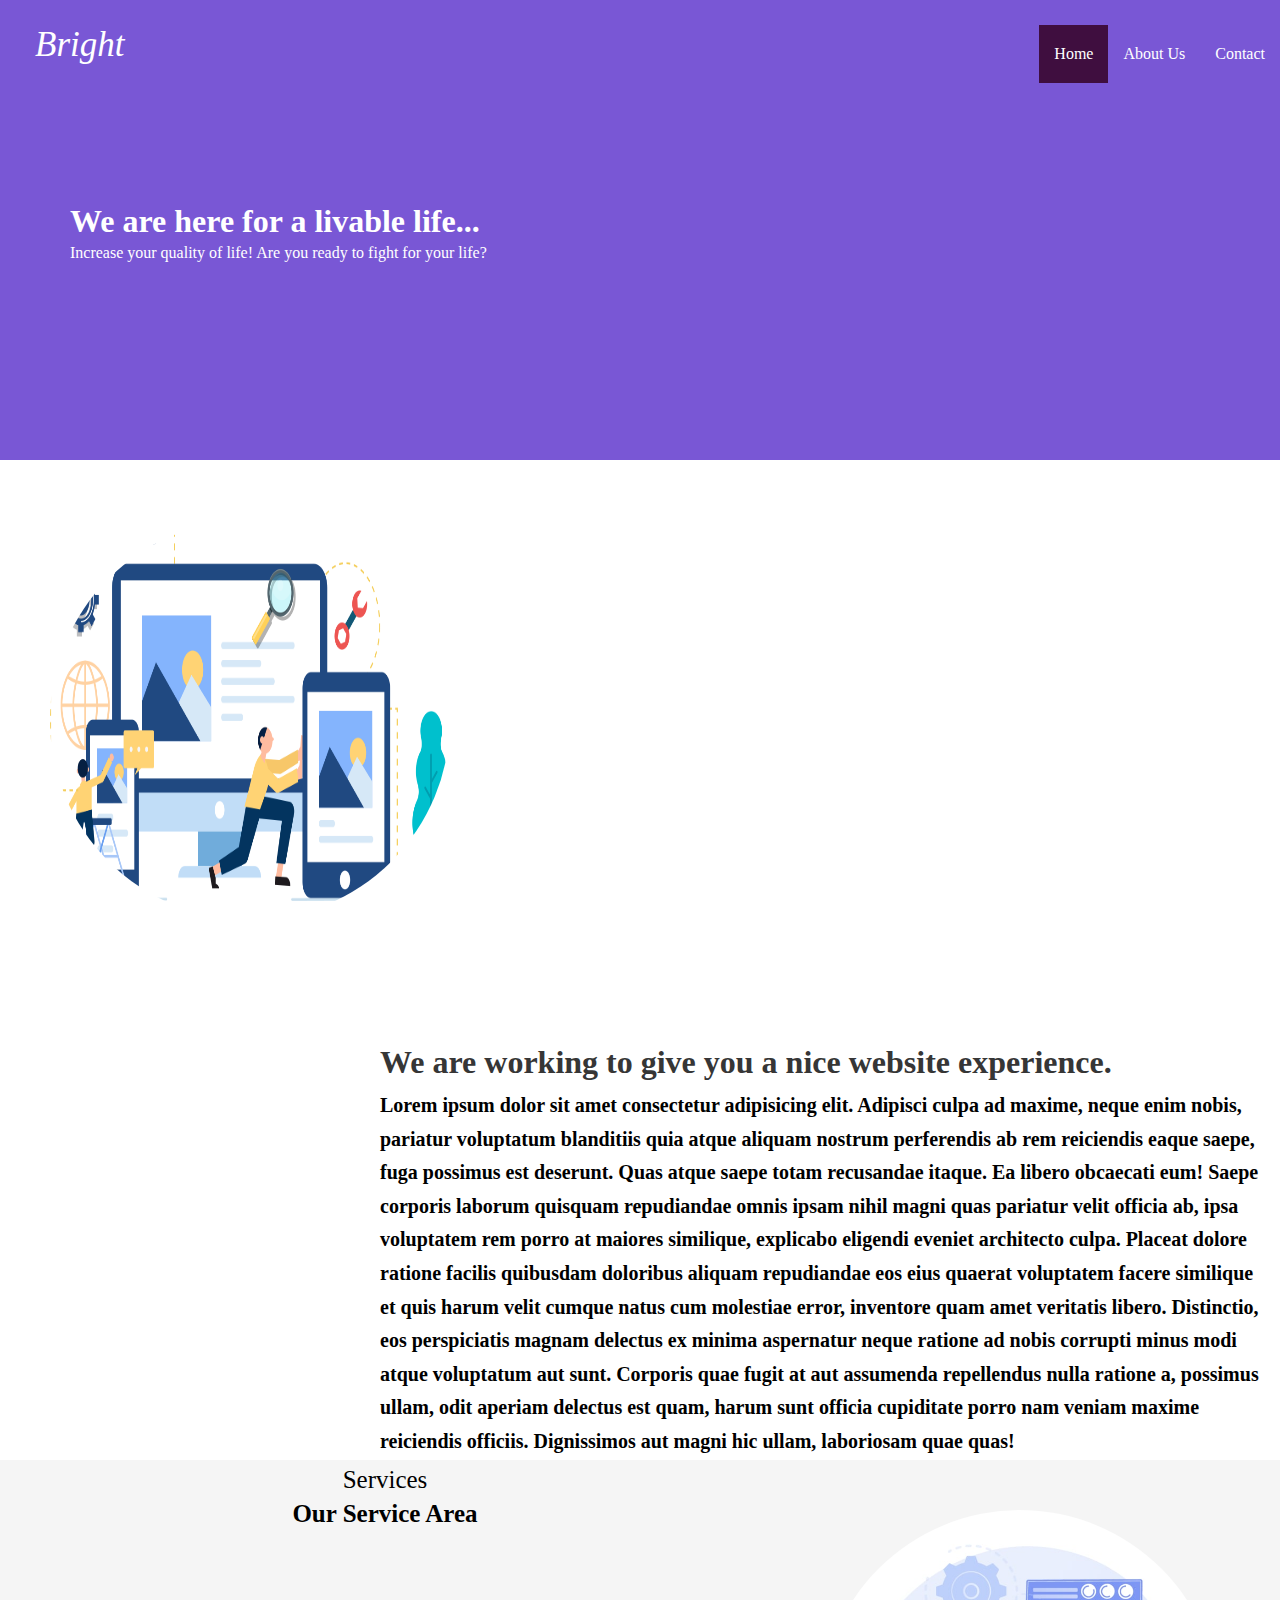
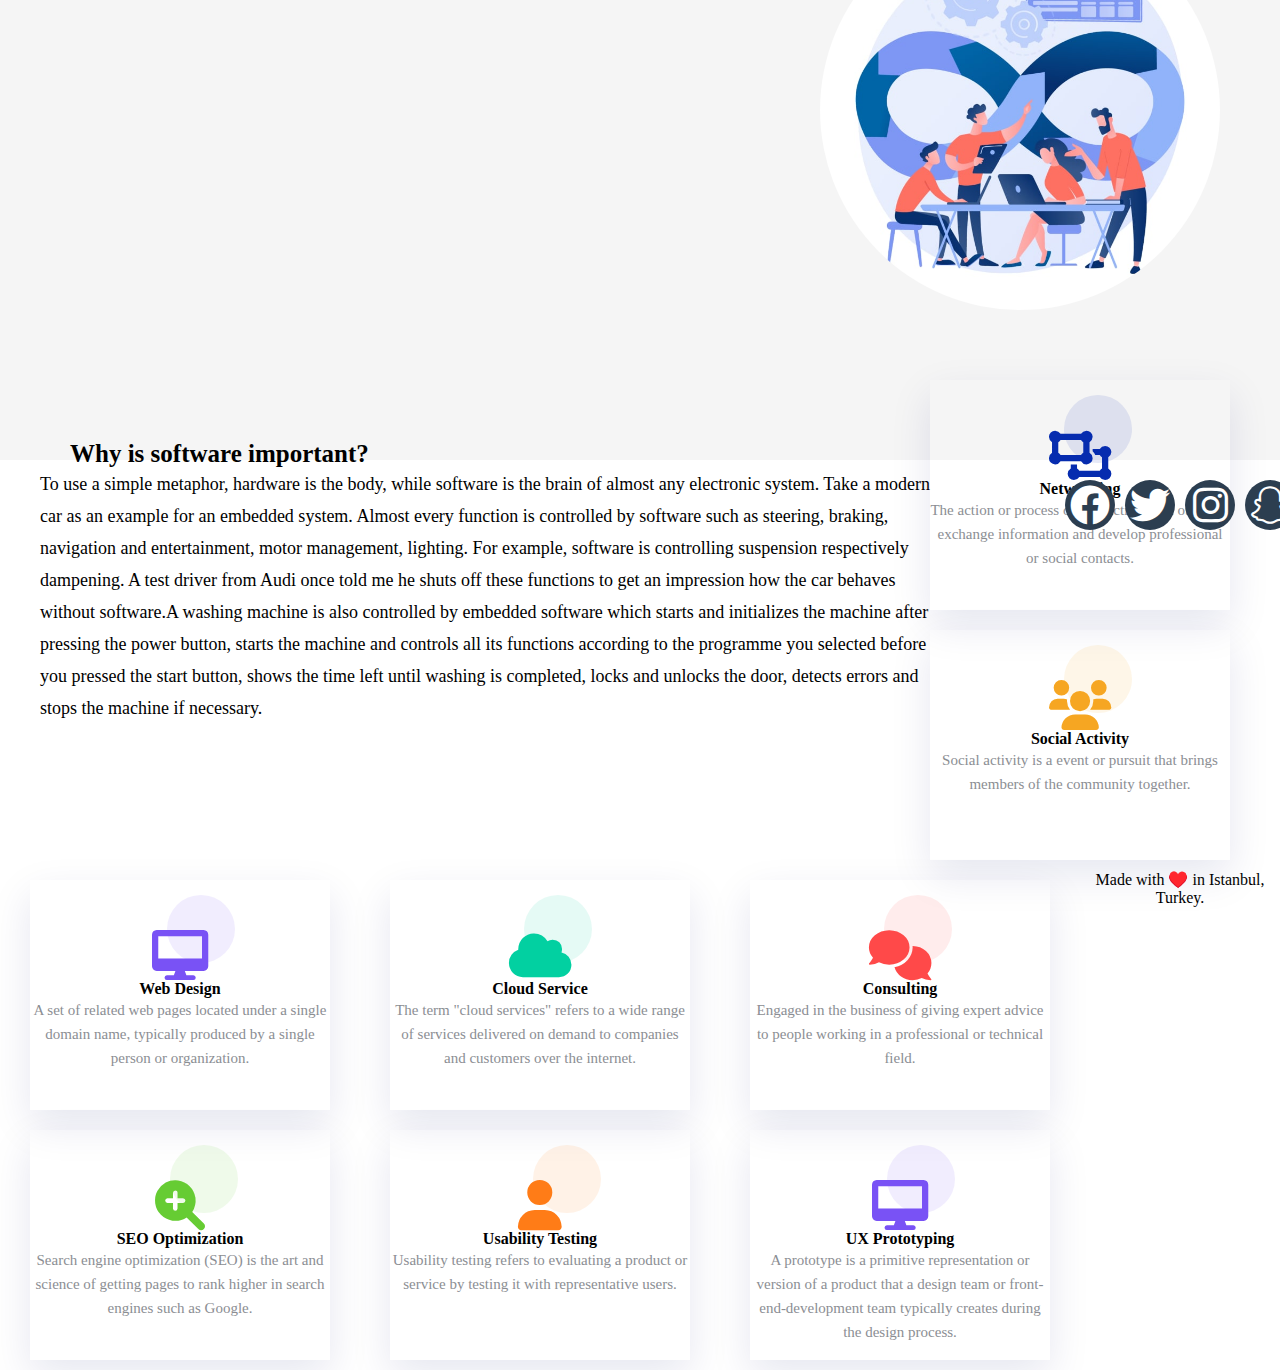
==== index.html @ ad3b872c "first commit" ====
<html>

<head>
    <title>Bright | Home</title>
    <link rel="stylesheet" href="style.css">
    <link rel="stylesheet" href="https://cdnjs.cloudflare.com/ajax/libs/font-awesome/6.0.0-beta3/css/all.min.css">
    <link rel="icon" href="images.html/weblogo.jpeg">
</head>

<body>
    <div class="wrapper">
        <nav>
            <ul class="mainmenu">

                <li><a href="contact.html">Contact</a></li>
                <!--<li><a href="career.html">Career</a></li>-->
                <li><a href="about.html">About Us</a></li>
                <li><a href="index.html" class="active">Home</a></li>
                <div class="baslık">
                    <i><a href="index.html">Bright</a></i>
                </div>
            </ul>
        </nav>
        <div class="container">
            <h1>We are here for a livable life...</h1>
            <p>Increase your quality of life! Are you ready to fight for your life?</p>
        </div>
    </div>

    <div class="text">
        <img src="images.html/Logo1.png" alt="">

        <div class="section">
            <h1>We are working to give you a nice website experience.</h1>
            <h2>Lorem ipsum dolor sit amet consectetur adipisicing elit. Adipisci culpa ad maxime, neque enim nobis, pariatur voluptatum blanditiis quia atque aliquam nostrum perferendis ab rem reiciendis eaque saepe, fuga possimus est deserunt. Quas atque saepe totam recusandae itaque. Ea libero obcaecati eum! Saepe corporis laborum quisquam repudiandae omnis ipsam nihil magni quas pariatur velit officia ab, ipsa voluptatem rem porro at maiores similique, explicabo eligendi eveniet architecto culpa. Placeat dolore ratione facilis quibusdam doloribus aliquam repudiandae eos eius quaerat voluptatem facere similique et quis harum velit cumque natus cum molestiae error, inventore quam amet veritatis libero. Distinctio, eos perspiciatis magnam delectus ex minima aspernatur neque ratione ad nobis corrupti minus modi atque voluptatum aut sunt. Corporis quae fugit at aut assumenda repellendus nulla ratione a, possimus ullam, odit aperiam delectus est quam, harum sunt officia cupiditate porro nam veniam maxime reiciendis officiis. Dignissimos aut magni hic ullam, laboriosam quae quas!</h2>
        </div>
    </div>
    <div class="text-text">
        <img src="images.html/logo2.jpg" alt="">

        <div class="section-">
            <h1>Why is software important?</h1>
            <div class="total">
                <p>To use a simple metaphor, hardware is the body, while software is the brain of almost any electronic system.
Take a modern car as an example for an embedded system. Almost every function is controlled by software such as steering, braking, navigation and entertainment, motor management, lighting. For example, software is controlling suspension respectively dampening. A test driver from Audi once told me he shuts off these functions to get an impression how the car behaves without software.A washing machine is also controlled by embedded software which starts and initializes the machine after pressing the power button, starts the machine and controls all its functions according to the programme you selected before you pressed the start button, shows the time left until washing is completed, locks and unlocks the door, detects errors and stops the machine if necessary.</p>
            </div>

        </div>
    </div>
    <div class="footer-header">
        <div class="row">
            <div class="col-lg-12 text-center">
                <p class="subtitle">Services</p>
                <h2 class="section-title">Our Service Area</h2>
            </div>
            <div class="col-lg-3 col-sm-6 mb-4">
                <div class="card border-0 shadow rounded-xs pt-5">
                    <div class="card-body"> <i
                            class="fa fa-object-ungroup icon-lg icon-primary icon-bg-primary icon-bg-circle mb-3"></i>
                        <h4 class="mt-4 mb-3">Networking</h4>
                        <p>The action or process of interacting with others to exchange information and develop professional or social contacts.</p>
                    </div>
                </div>
            </div>
            <div class="col-lg-3 col-sm-6 mb-4">
                <div class="card border-0 shadow rounded-xs pt-5">
                    <div class="card-body"> <i
                            class="fa fa-users icon-lg icon-yellow icon-bg-yellow icon-bg-circle mb-3"></i>
                        <h4 class="mt-4 mb-3">Social Activity</h4>
                        <p>Social activity is a event or pursuit that brings members of the community together.</p>
                    </div>
                </div>
            </div>
            <div class="col-lg-3 col-sm-6 mb-4">
                <div class="card border-0 shadow rounded-xs pt-5">
                    <div class="card-body"> <i
                            class="fa fa-desktop icon-lg icon-purple icon-bg-purple icon-bg-circle mb-3"></i>
                        <h4 class="mt-4 mb-3">Web Design</h4>
                        <p>A set of related web pages located under a single domain name, typically produced by a single person or organization.</p>
                    </div>
                </div>
            </div>
            <div class="col-lg-3 col-sm-6 mb-4">
                <div class="card border-0 shadow rounded-xs pt-5">
                    <div class="card-body"> <i
                            class="fa fa-cloud icon-lg icon-cyan icon-bg-cyan icon-bg-circle mb-3"></i>
                        <h4 class="mt-4 mb-3">Cloud Service</h4>
                        <p>The term "cloud services" refers to a wide range of services delivered on demand to companies and customers over the internet.</p>
                    </div>
                </div>
            </div>
            <div class="col-lg-3 col-sm-6 mb-4">
                <div class="card border-0 shadow rounded-xs pt-5">
                    <div class="card-body"> <i
                            class="fa fa-comments icon-lg icon-red icon-bg-red icon-bg-circle mb-3"></i>
                        <h4 class="mt-4 mb-3">Consulting</h4>
                        <p>Engaged in the business of giving expert advice to people working in a professional or technical field.</p>
                    </div>
                </div>
            </div>
            <div class="col-lg-3 col-sm-6 mb-4">
                <div class="card border-0 shadow rounded-xs pt-5">
                    <div class="card-body"> <i
                            class="fa fa-search-plus icon-lg icon-green icon-bg-green icon-bg-circle mb-3"></i>
                        <h4 class="mt-4 mb-3">SEO Optimization</h4>
                        <p>Search engine optimization (SEO) is the art and science of getting pages to rank higher in search engines such as Google.</p>
                    </div>
                </div>
            </div>
            <div class="col-lg-3 col-sm-6 mb-4">
                <div class="card border-0 shadow rounded-xs pt-5">
                    <div class="card-body"> <i
                            class="fa fa-user icon-lg icon-orange icon-bg-orange icon-bg-circle mb-3"></i>
                        <h4 class="mt-4 mb-3">Usability Testing</h4>
                        <p>Usability testing refers to evaluating a product or service by testing it with representative users. </p>
                    </div>
                </div>
            </div>
            <div class="col-lg-3 col-sm-6 mb-4">
                <div class="card border-0 shadow rounded-xs pt-5">
                    <div class="card-body"> <i
                            class="fa fa-desktop icon-lg icon-purple icon-bg-purple icon-bg-circle mb-3"></i>
                        <h4 class="mt-4 mb-3">UX Prototyping</h4>
                        <p>A prototype is a primitive representation or version of a product that a design team or front-end-development team typically creates during the design process.</p>
                    </div>
                </div>
            </div>
           
        </div>
    </div>

    


    <div class="content-block social-media">
        <div class="social-inner">
            <div class="social facebook">
                <a href="#"><i class="fab fa-facebook"></i></a>
            </div>
            <div class="social twitter">
                <a href="#"><i class="fab fa-twitter"></i></a>
            </div>
            <div class="social instagram">
                <a href="https://instagram.com/dyt.beyzayetkin?utm_medium=copy_link"><i
                        class="fab fa-instagram"></i></a>
            </div>
            <div class="social snapchat">
                <a href="#"><i class="fab fa-snapchat"></i></a>
            </div>
            <div class="social github">
                <a href="#"><i class="fab fa-github"></i></a>
            </div>
            <div class="social linkedin">
                <a href="#"><i class="fab fa-linkedin"></i></a>
            </div>
            <div class="social skype">
                <a href="#"><i class="fab fa-skype"></i></a>
            </div>
        </div>
    </div>

    <div class="text-center">
        Made with ♥️ in Istanbul, Turkey.
    </div>





</body>

</html>
---- style.css ----
*{
    margin: 0;
    padding: 0;
    box-sizing: border-box;
    text-decoration: none;
}

.body{
    font-size: 20px;
    font-weight: 200;
    line-height: 40px;
    color:palevioletred;
    background: powderblue;
}

.container{
    width: 500px;
    height: 500px;
    margin: 0 auto;
    position: relative;
}

#contact input[type="text"],
#contact input[type="email"],
#contact textarea,
#contact button[type="submit"] {
    font: 500 12px/16px "Roboto", Helvetica, Arial, sans-serif}

#contact {
    background: #F9F9F9;
    padding: 25px;      
    margin: 100px 0;
    box-shadow: 0 0 20px 0 rgba(0, 0, 0, 0.2), 0 5px 5px 0 rgba(0, 0, 0, 0.24);
}

#contact h2{
    display: block;
    font-size: 30px;
    font-weight: 300;
    margin-bottom: 20px;
    text-align: center;
}

.form-control{
    border: none !important;
    margin:0 0 10px;
    min-width: 100%;
    padding:0;
    
}

#contact input[type="text"],
#contact input[type="email"],
#contact textarea {
    width: 100%;
    border: 1px solid #ccc;
    background: #FFF;
    margin: 0 0 5px;
    padding: 10px;
}

#contact input[type="text"]:hover,
#contact input[type="email"]:hover,
#contact textarea:hover {
    -webkit-transition: border-color 0.4s ease-in-out;
    -moz-transition: border-color 0.4s ease-in-out;
    transition: border-color 0.4s ease-in-out;
    border: 1px solid rgb(98, 134, 110);
}

#contact textarea {
    height: 120px;
    max-width: 100%;
    resize: none;
}

#contact button[type="submit"] {
    cursor: pointer;
    width: 100%;
    border: none;
    background:#79A7A8;
    color: #FFF;
    margin: 0 0 5px;
    padding: 10px;
    font-size: 15px;
}

#contact button[type="submit"]:hover {
    background: #355C7D;
    -webkit-transition: background 0.4s ease-in-out;
    -moz-transition: background 0.4s ease-in-out;
    transition: background-color 0.4s ease-in-out;
}
#contact button[type="submit"]:active {
    box-shadow: inset 0 1px 3px rgba(0, 0, 0, 0.5);
}
 
#contact input:focus,
#contact textarea:focus {
    outline: 0;
    border: 1px solid #aaa;
}

.content{
    margin-top: 20px;
    font-size: 20px;
    text-align: center;
    color: black;
    /*background: #7957d5;*/
    
}
.content p{
    color:black;
}

.content-block-text-center{
    text-align: center;
    font-size: 18px;
    background: #7957d5;

}

.wrapper{
    background: #7957d5;
    width: 100%;
    height: 460px;

}

.wrapper .container{
    color: white;
    font-size: 18px;
    margin-left:70px ;
    margin-top: 120px;
   
}
.container h1{
    font-size: 2rem;
}
.container p{
    font-size: 16px;
    color: white;
}

ul{
    list-style-type: none;
    margin: 0;
    padding: 0;
    overflow: hidden;
}
ul li{
    margin-top: 25px;
}

ul  i a{
    color: white;
    text-decoration: none;
    margin-left: 30px;
    font-size: 35px;
    padding-left: 5px;
    padding-top: 5px;
    padding-right: 10px;
    padding-bottom: 5px;
    border-radius: 10%;
    
    

}
/*
ul i a:hover{
    background-color:rgb(63 , 14, 63);
}*/

li{
    float:right;
    justify-content: space-between;
}

li a {
    display: block;
    color: white;
    text-align: center;
    padding: 20px 15px ;
    text-decoration: none;
}
.baslık{
    margin-top: 25px;
}

.mainmenu  p{
    margin-left: 70px;
    color:white;
    font-size: 25px;
    margin-top: 25px;
    
}
.mainmenu li:hover a, .mainmenu li a.active {
    background-color:rgb(63, 14, 63);
    color: white;
    
}

.text  {
    height: 500px;
    width: 100%;
    
}

.text img{
    height:400px;
    width: 400px;
    margin:60px;
    margin-left: 50px;
    border-radius: 13rem;
    
}

.section{
    display: block;
    float: right;
    height: 400px;
    width: 900px;
    margin-top: 70;
    
}

.section h1{
    color: #363636;
    font-size: 2rem;
    font-weight: 600;
    line-height: 1.5rem;
    margin-right: 20px;
}

.section h2{
    margin-top: 15px;
    font-size: 20px;
    line-height: 2.1rem;
    margin-right: 20px;
}
.text-text{
    height: 500px;
    width: 100%;

   
}

.text-text img{
    height:400px;
    width: 400px;
    margin:60px;
    margin-left: 50px;
    border-radius: 13rem;
    float:right;
}
.section-{
    display: block;
    float: left;
    height: 400px;
    width: 900px;
    margin-top: 70;
}

.section- h1{
    margin-left: 70px;
    font-size: 25px;
}
.total{
    height: 400px;
    width: 950px;
}
.total p{
    line-height: 2rem;
    color: black;
    font-size: 18px;
    margin-left: 40px;
}
/*.total h2{
    font-size: 18px;
    line-height: 1.5rem;
    padding: 8px;
    padding-left: 50px;
}*/
    

/* Footer*/
.social-media {
    display: flex;
    justify-content: center;
    margin-top: 20px;
}

.social-media .social-inner {
    display: flex;
}

.social-media .social {
    display: inline;
    margin: 0 5px;
}

.social-media .social a{
    display: inline-flex;
    width: 50px;
    height:50px;
    background:#2c3e50;
    font-size: 40px;
    color:#fff;
    padding:16px;
    border-radius: 50%;
    justify-content: center;
    align-items: center;
}

.social-media .facebook a:hover{

    background: #4267B2;
}

.social-media a i{


    transition: 0.5s all;

}
.social-media a:hover > i{

transform: scale(1.6) rotate(360deg);

}
.social-media .twitter a:hover{

    background: #1da1f2;
}
.social-media .instagram a:hover{

    background: orange;
}
.social-media .snapchat a:hover{

    background:yellow;
}
.social-media .github a:hover{

    background:rosybrown;
}
.social-media .linkedin a:hover{

    background: darkgray;
}
.social-media .skype a:hover{

    background:cornflowerblue;
}

.text-center{
    text-align: center;
    align-items: center;
    
}


    
/*About Html*/

.profile-card{
    display: flex;
   /* justify-content: center;
    align-items: center;*/
    width: 100%;
    text-align: center;
    border-radius:8px;
    

}

.card-header{
    background: #2c3a47;
    padding:60px 40px;
}

.picture img{
    display:block;
    height: 100px;
    width: 100px; 
    border-radius: 50%;
}

.picture{
    display: inline-block;
    padding: 8px;
    background: linear-gradient(130deg,#74bff9,#e28341);
    margin: auto;
    border-radius: 50%;
}

.name{
    color:#f2f2f2;
    font-size: 28px;
    font-weight: 600;
    margin: 10px 0;
}

.desc{
    font-size: 18px;
    color: #e66667;
}

.sm{
    display: flex;
    justify-content: center;
    margin:20px 0;

}

.sm a{

    color: #f2f2f2;
    width: 56px;
    font-size: 22px;
    transition: .3s linear;

}

.sm a:hover{
color:#e66667;
}

.contact-btn{
    display: inline-block;
    padding: 12px 50px;
    color: #e66767;
    border:2px solid #f2f2f2;
    border-radius: 6%;
    transition: .3s linear;
    margin-top: 20px;
}

.contact-btn:hover{
    background: #e28341;
    color: #f2f2f2;


}

.parag{
    height: 500px;
    background: #f2f2f2;
}

.parag h1{
    font-size: 22px;
    line-height: 2.5rem;
    text-align: left;
    margin-left: 20px;
    margin-top: 10px;
    margin-bottom: 5x;
    
}

.parag p{
    font-size: 15px;
    text-align: left;
    margin-left: 20px;

}

.footer-header {
    margin-top: 100px;
    height: 600px;
}

.section-title {
    margin-bottom: 38px
}

.shadow,
.subscription-wrapper {
    box-shadow: 0px 15px 39px 0px rgba(8, 18, 109, 0.1) !important
}

.icon-primary {
    color: #062caf
}

.icon-bg-circle {
    position: relative
}

.icon-lg {
    font-size: 50px
}

.icon-bg-circle::before {
    z-index: 1;
    position: relative
}

.icon-bg-primary::after {
    background: #062caf !important
}

.icon-bg-circle::after {
    content: '';
    position: absolute;
    width: 68px;
    height: 68px;
    top: -35px;
    left: 15px;
    border-radius: 50%;
    background: inherit;
    opacity: .1
}

p,
.paragraph {
    font-weight: 400;
    color: #8b8e93;
    font-size: 15px;
    line-height: 1.6;
}

.icon-bg-yellow::after {
    background: #f6a622 !important
}

.icon-bg-purple::after {
    background: #7952f5
}

.icon-yellow {
    color: #f6a622
}

.icon-purple {
    color: #7952f5
}

.icon-cyan {
    color: #02d0a1
}

.icon-bg-cyan::after {
    background: #02d0a1
}

.icon-bg-red::after {
    background: #ff4949
}

.icon-red {
    color: #ff4949
}

.icon-bg-green::after {
    background: #66cc33
}

.icon-green {
    color: #66cc33
}

.icon-bg-orange::after {
    background: #ff7c17
}

.icon-orange {
    color: #ff7c17
}

.icon-bg-blue::after {
    background: #3682ff
}

.icon-blue {
    color: #3682ff
}

.footer-header{
    width: 100%;
    background: whitesmoke;
    margin: 0px;
    
    
}
.col-lg-12 p{
    font-size: 25px;
    color: black;
    align-items: center;
    
    text-align: center;
    
}

.col-lg-12 h2{
    font-size: 25px;
}

.col-lg-3 {
    height: 250px;
    width: 320px;
    display: flex;
    float: left;
    padding: 10px;
    margin-left:20px;
    margin-right:20px;   
}



.card-body {
    text-align: center;
    margin-top: 50px;
}


/*Career Page

.mainbox{
    
    display: flex;
    align-items: center;
    justify-content: center;
    /*flex-wrap: wrap;
    background-color:white;
    width: 1000px;
    height: 500px;
    padding: 30px;
}
.table {
    margin: 10px;
    width: calc(50% - 20px);
    height: 400px;
    border-radius: 10px;
    background-color:white;
    display: flex;
    flex-direction: column;
    align-items: center;
    justify-content: center;
    border:1px solid;
}

.svg img{
    height: 100px;
    width: 100px;
    border-radius: 50px;
    margin: 30px;
}

.text h1{
    font-size: 25px;
    align-items: center;
    color: #4267B2;
    margin:5px 20px 10px 30px;
}

.text p{
    font-size: 20px;
    align-items: center;
    color:black;
    margin-left:10px;
}
*/

.mainbox{
    display: flex;
    height: 400px;
    width: 900px;
    background-color: cornflowerblue;
}

.cardd{
    border: 1px solid;
}
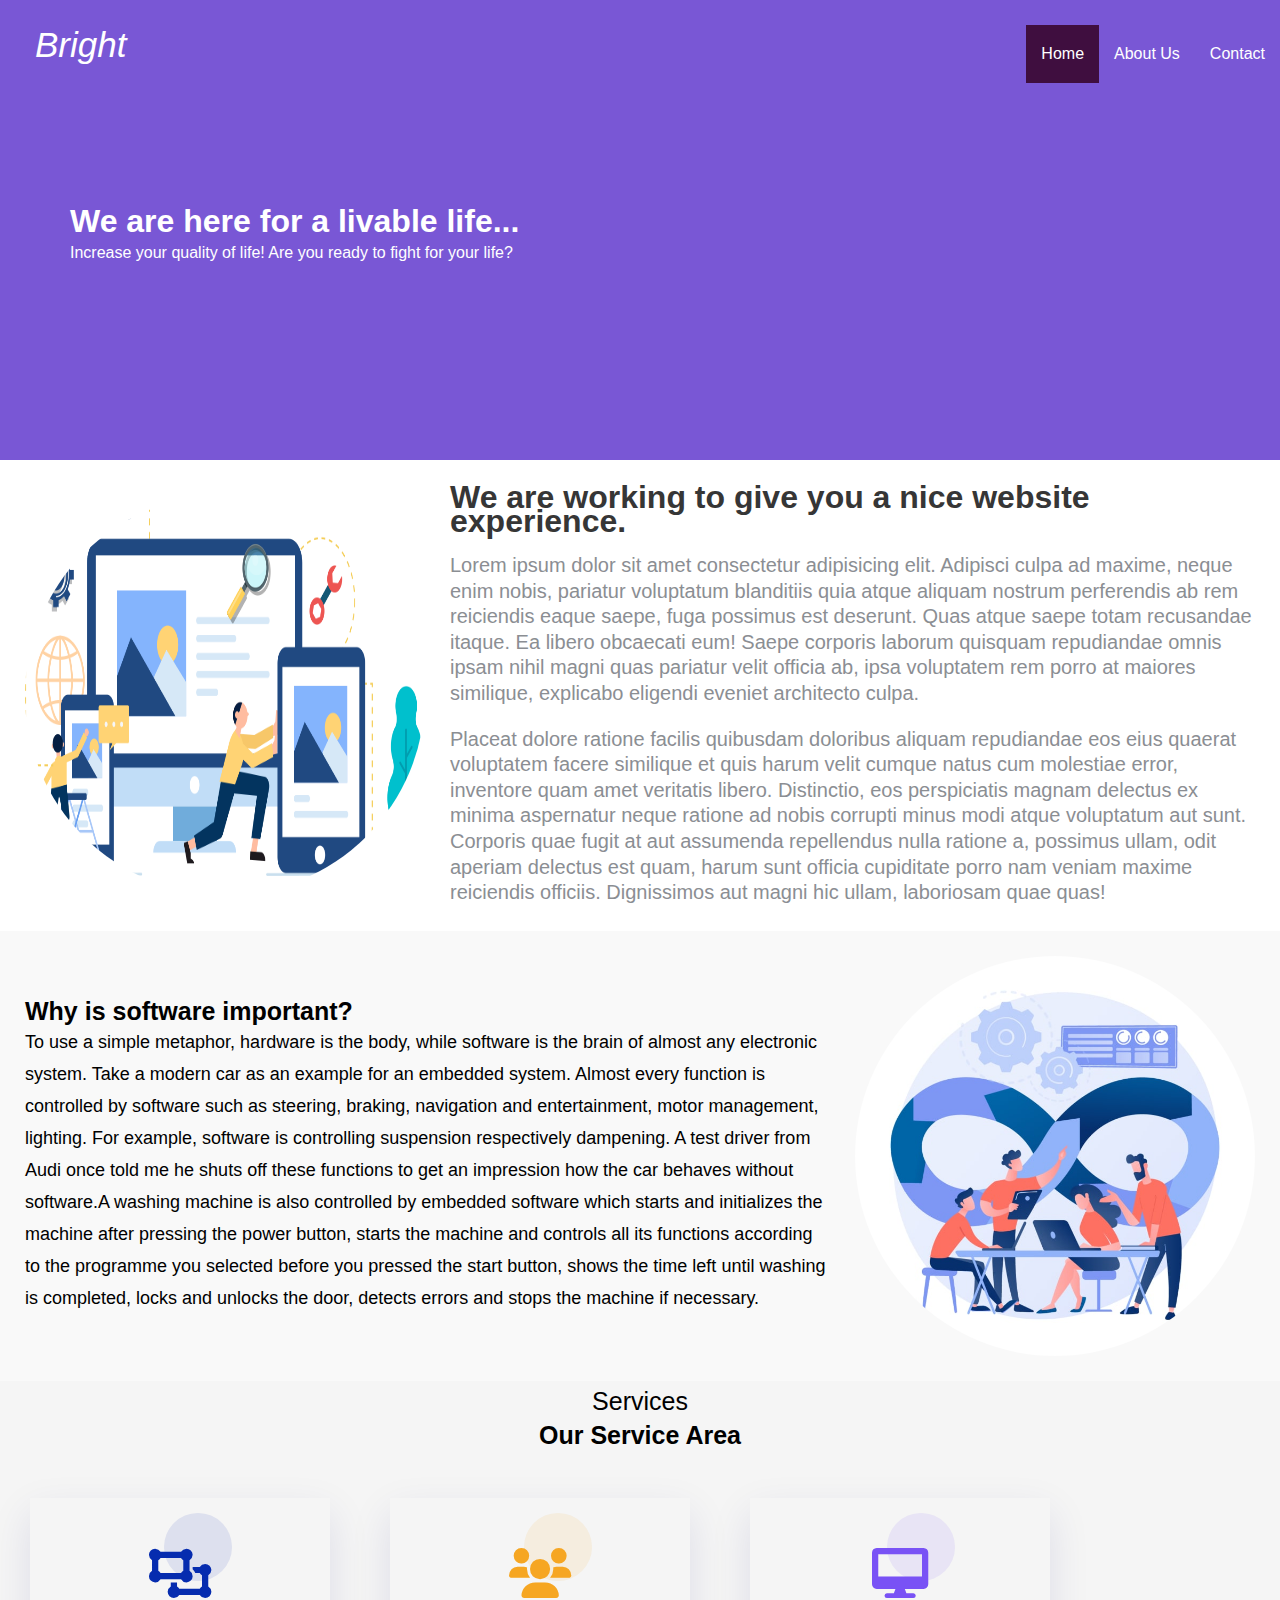
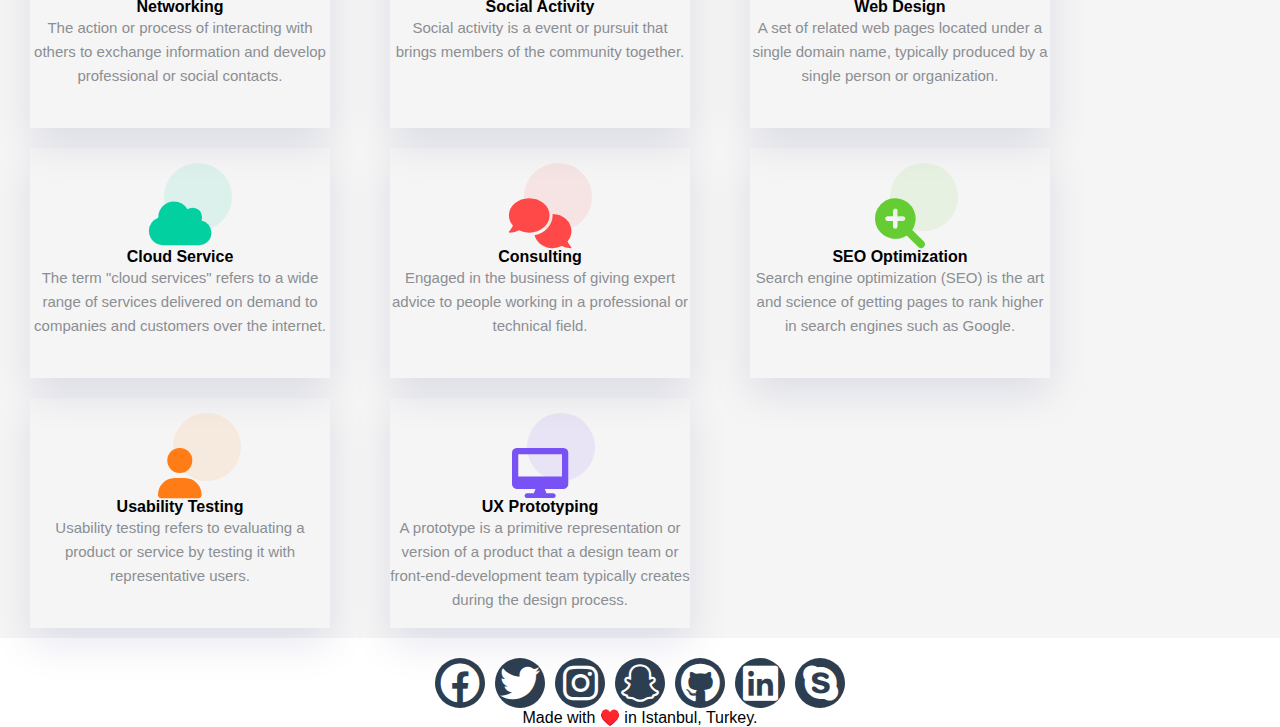
==== commit b42b9eec: "Homepage responsive design" ====
--- a/index.html
+++ b/index.html
@@ -32,27 +32,30 @@
 
         <div class="section">
             <h1>We are working to give you a nice website experience.</h1>
-            <h2>Lorem ipsum dolor sit amet consectetur adipisicing elit. Adipisci culpa ad maxime, neque enim nobis, pariatur voluptatum blanditiis quia atque aliquam nostrum perferendis ab rem reiciendis eaque saepe, fuga possimus est deserunt. Quas atque saepe totam recusandae itaque. Ea libero obcaecati eum! Saepe corporis laborum quisquam repudiandae omnis ipsam nihil magni quas pariatur velit officia ab, ipsa voluptatem rem porro at maiores similique, explicabo eligendi eveniet architecto culpa. Placeat dolore ratione facilis quibusdam doloribus aliquam repudiandae eos eius quaerat voluptatem facere similique et quis harum velit cumque natus cum molestiae error, inventore quam amet veritatis libero. Distinctio, eos perspiciatis magnam delectus ex minima aspernatur neque ratione ad nobis corrupti minus modi atque voluptatum aut sunt. Corporis quae fugit at aut assumenda repellendus nulla ratione a, possimus ullam, odit aperiam delectus est quam, harum sunt officia cupiditate porro nam veniam maxime reiciendis officiis. Dignissimos aut magni hic ullam, laboriosam quae quas!</h2>
+            <p>Lorem ipsum dolor sit amet consectetur adipisicing elit. Adipisci culpa ad maxime, neque enim nobis, pariatur voluptatum blanditiis quia atque aliquam nostrum perferendis ab rem reiciendis eaque saepe, fuga possimus est deserunt. Quas atque saepe totam recusandae itaque. Ea libero obcaecati eum! Saepe corporis laborum quisquam repudiandae omnis ipsam nihil magni quas pariatur velit officia ab, ipsa voluptatem rem porro at maiores similique, explicabo eligendi eveniet architecto culpa.</p>
+            <p>Placeat dolore ratione facilis quibusdam doloribus aliquam repudiandae eos eius quaerat voluptatem facere similique et quis harum velit cumque natus cum molestiae error, inventore quam amet veritatis libero. Distinctio, eos perspiciatis magnam delectus ex minima aspernatur neque ratione ad nobis corrupti minus modi atque voluptatum aut sunt. Corporis quae fugit at aut assumenda repellendus nulla ratione a, possimus ullam, odit aperiam delectus est quam, harum sunt officia cupiditate porro nam veniam maxime reiciendis officiis. Dignissimos aut magni hic ullam, laboriosam quae quas!</p>
         </div>
     </div>
+
     <div class="text-text">
-        <img src="images.html/logo2.jpg" alt="">
-
         <div class="section-">
             <h1>Why is software important?</h1>
             <div class="total">
                 <p>To use a simple metaphor, hardware is the body, while software is the brain of almost any electronic system.
 Take a modern car as an example for an embedded system. Almost every function is controlled by software such as steering, braking, navigation and entertainment, motor management, lighting. For example, software is controlling suspension respectively dampening. A test driver from Audi once told me he shuts off these functions to get an impression how the car behaves without software.A washing machine is also controlled by embedded software which starts and initializes the machine after pressing the power button, starts the machine and controls all its functions according to the programme you selected before you pressed the start button, shows the time left until washing is completed, locks and unlocks the door, detects errors and stops the machine if necessary.</p>
             </div>
+        </div>
 
+        <img src="images.html/logo2.jpg" alt="">
+    </div>
+
+    <div class="footer-header">
+        <div class="col-lg-12 text-center">
+            <p class="subtitle">Services</p>
+            <h2 class="section-title">Our Service Area</h2>
         </div>
-    </div>
-    <div class="footer-header">
+
         <div class="row">
-            <div class="col-lg-12 text-center">
-                <p class="subtitle">Services</p>
-                <h2 class="section-title">Our Service Area</h2>
-            </div>
             <div class="col-lg-3 col-sm-6 mb-4">
                 <div class="card border-0 shadow rounded-xs pt-5">
                     <div class="card-body"> <i
@@ -129,9 +132,6 @@
         </div>
     </div>
 
-    
-
-
     <div class="content-block social-media">
         <div class="social-inner">
             <div class="social facebook">
@@ -163,10 +163,6 @@
         Made with ♥️ in Istanbul, Turkey.
     </div>
 
-
-
-
-
 </body>
 
 </html>--- a/style.css
+++ b/style.css
@@ -3,6 +3,10 @@
     padding: 0;
     box-sizing: border-box;
     text-decoration: none;
+}
+
+*, body, html {
+    font-family: -apple-system, BlinkMacSystemFont, 'Segoe UI', Roboto, Oxygen, Ubuntu, Cantarell, 'Open Sans', 'Helvetica Neue', sans-serif;
 }
 
 .body{
@@ -14,7 +18,6 @@
 }
 
 .container{
-    width: 500px;
     height: 500px;
     margin: 0 auto;
     position: relative;
@@ -201,27 +204,21 @@
 }
 
 .text  {
-    height: 500px;
     width: 100%;
-    
+    display: flex;
+    align-items: center;
+    padding: 25px;
 }
 
 .text img{
     height:400px;
     width: 400px;
-    margin:60px;
-    margin-left: 50px;
     border-radius: 13rem;
-    
+    margin-right: 25px;
 }
 
 .section{
     display: block;
-    float: right;
-    height: 400px;
-    width: 900px;
-    margin-top: 70;
-    
 }
 
 .section h1{
@@ -229,51 +226,44 @@
     font-size: 2rem;
     font-weight: 600;
     line-height: 1.5rem;
-    margin-right: 20px;
-}
-
-.section h2{
-    margin-top: 15px;
+}
+
+.section p{
+    margin-top: 20px;
     font-size: 20px;
-    line-height: 2.1rem;
-    margin-right: 20px;
-}
+    line-height: 1.6rem;
+}
+
+
+
+
 .text-text{
-    height: 500px;
     width: 100%;
-
-   
+    padding: 25px;
+    display: flex;
+    align-items: center;
+    background-color: #f9f9f9;
 }
 
 .text-text img{
     height:400px;
     width: 400px;
-    margin:60px;
-    margin-left: 50px;
     border-radius: 13rem;
-    float:right;
-}
+    margin-left: 25px;
+}
+
+
 .section-{
     display: block;
-    float: left;
-    height: 400px;
-    width: 900px;
-    margin-top: 70;
 }
 
 .section- h1{
-    margin-left: 70px;
     font-size: 25px;
-}
-.total{
-    height: 400px;
-    width: 950px;
 }
 .total p{
     line-height: 2rem;
     color: black;
     font-size: 18px;
-    margin-left: 40px;
 }
 /*.total h2{
     font-size: 18px;
@@ -465,11 +455,6 @@
 
 }
 
-.footer-header {
-    margin-top: 100px;
-    height: 600px;
-}
-
 .section-title {
     margin-bottom: 38px
 }
@@ -580,9 +565,13 @@
     width: 100%;
     background: whitesmoke;
     margin: 0px;
-    
-    
-}
+}
+
+.footer-header .row {
+    display: flex;
+    flex-wrap: wrap;
+}
+
 .col-lg-12 p{
     font-size: 25px;
     color: black;
@@ -600,7 +589,6 @@
     height: 250px;
     width: 320px;
     display: flex;
-    float: left;
     padding: 10px;
     margin-left:20px;
     margin-right:20px;   
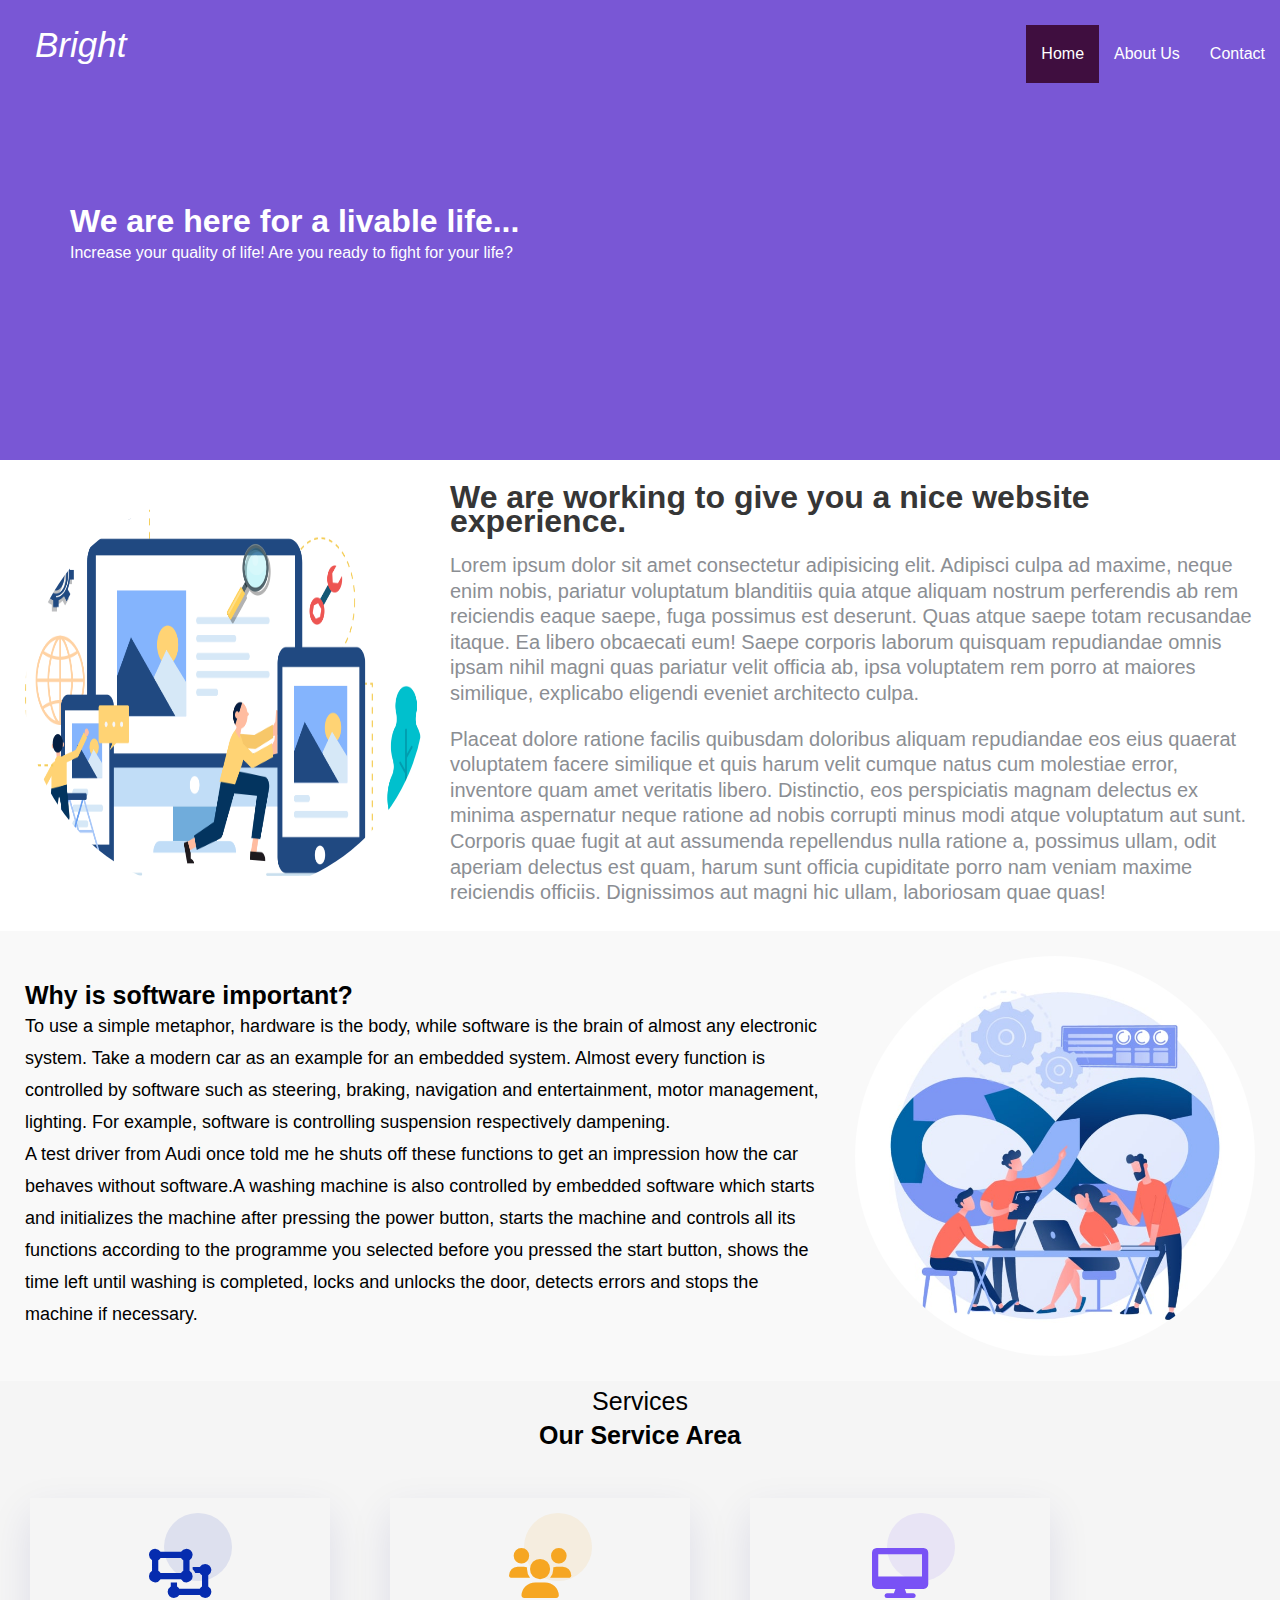
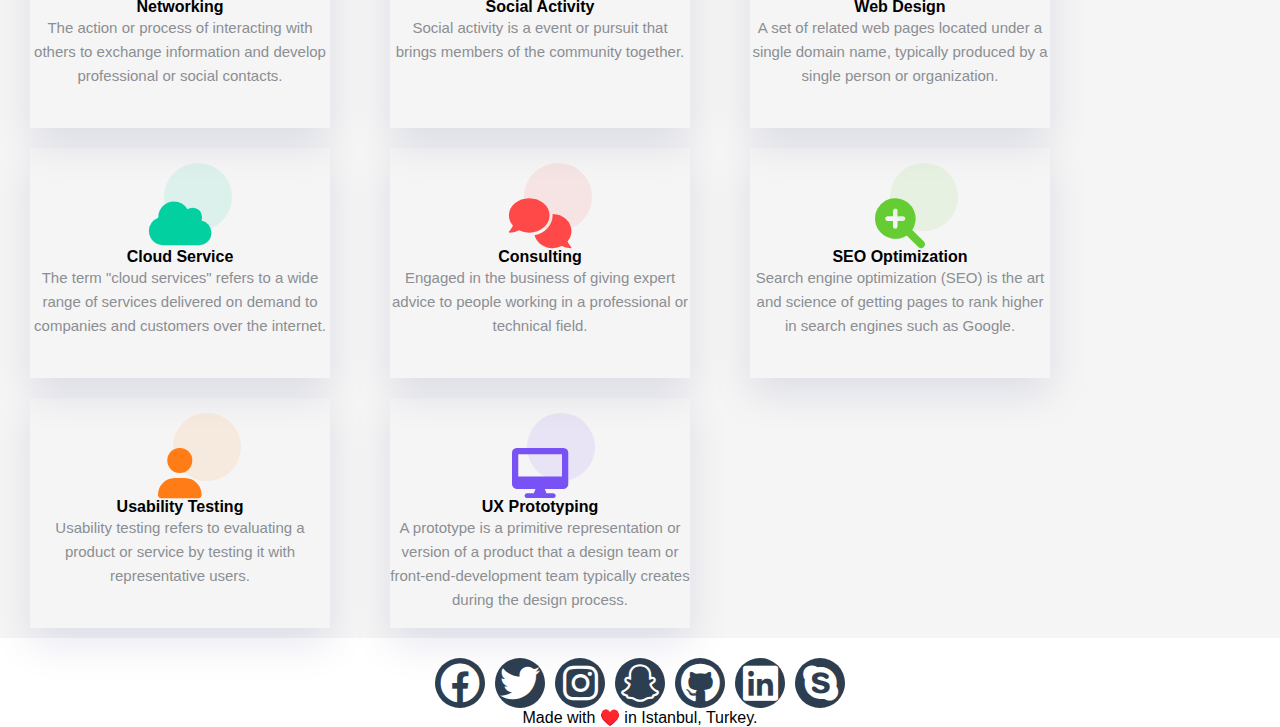
==== commit 31112300: "homepage uptade" ====
--- a/index.html
+++ b/index.html
@@ -5,6 +5,7 @@
     <link rel="stylesheet" href="style.css">
     <link rel="stylesheet" href="https://cdnjs.cloudflare.com/ajax/libs/font-awesome/6.0.0-beta3/css/all.min.css">
     <link rel="icon" href="images.html/weblogo.jpeg">
+    <meta name="viewport" content="width=device-width, initial-scale=1">
 </head>
 
 <body>
@@ -42,7 +43,8 @@
             <h1>Why is software important?</h1>
             <div class="total">
                 <p>To use a simple metaphor, hardware is the body, while software is the brain of almost any electronic system.
-Take a modern car as an example for an embedded system. Almost every function is controlled by software such as steering, braking, navigation and entertainment, motor management, lighting. For example, software is controlling suspension respectively dampening. A test driver from Audi once told me he shuts off these functions to get an impression how the car behaves without software.A washing machine is also controlled by embedded software which starts and initializes the machine after pressing the power button, starts the machine and controls all its functions according to the programme you selected before you pressed the start button, shows the time left until washing is completed, locks and unlocks the door, detects errors and stops the machine if necessary.</p>
+Take a modern car as an example for an embedded system. Almost every function is controlled by software such as steering, braking, navigation and entertainment, motor management, lighting. For example, software is controlling suspension respectively dampening. </p>
+                 <p>A test driver from Audi once told me he shuts off these functions to get an impression how the car behaves without software.A washing machine is also controlled by embedded software which starts and initializes the machine after pressing the power button, starts the machine and controls all its functions according to the programme you selected before you pressed the start button, shows the time left until washing is completed, locks and unlocks the door, detects errors and stops the machine if necessary.</p>   
             </div>
         </div>
 
--- a/style.css
+++ b/style.css
@@ -15,6 +15,9 @@
     line-height: 40px;
     color:palevioletred;
     background: powderblue;
+}
+.main-content .container{
+    width: 700px;
 }
 
 .container{
@@ -207,7 +210,9 @@
     width: 100%;
     display: flex;
     align-items: center;
+    justify-content: center;
     padding: 25px;
+    flex-wrap: wrap;
 }
 
 .text img{
@@ -217,8 +222,9 @@
     margin-right: 25px;
 }
 
-.section{
+.section {
     display: block;
+    flex: 1;
 }
 
 .section h1{
@@ -242,6 +248,8 @@
     padding: 25px;
     display: flex;
     align-items: center;
+    justify-content: center;
+    flex-wrap: wrap;
     background-color: #f9f9f9;
 }
 
@@ -255,6 +263,7 @@
 
 .section-{
     display: block;
+    flex: 1;
 }
 
 .section- h1{
@@ -662,15 +671,15 @@
 }
 
 
-
-
-
-
-
-
-
-
-
-
-
-
+/* Mobile only codes */
+@media screen and (max-width: 700px) {
+    .text img{
+        margin-right: 0;
+        margin-bottom: 20px;
+    }
+
+    .text-text img {
+        margin-left: 0;
+        margin-top: 20px;
+    }
+}
